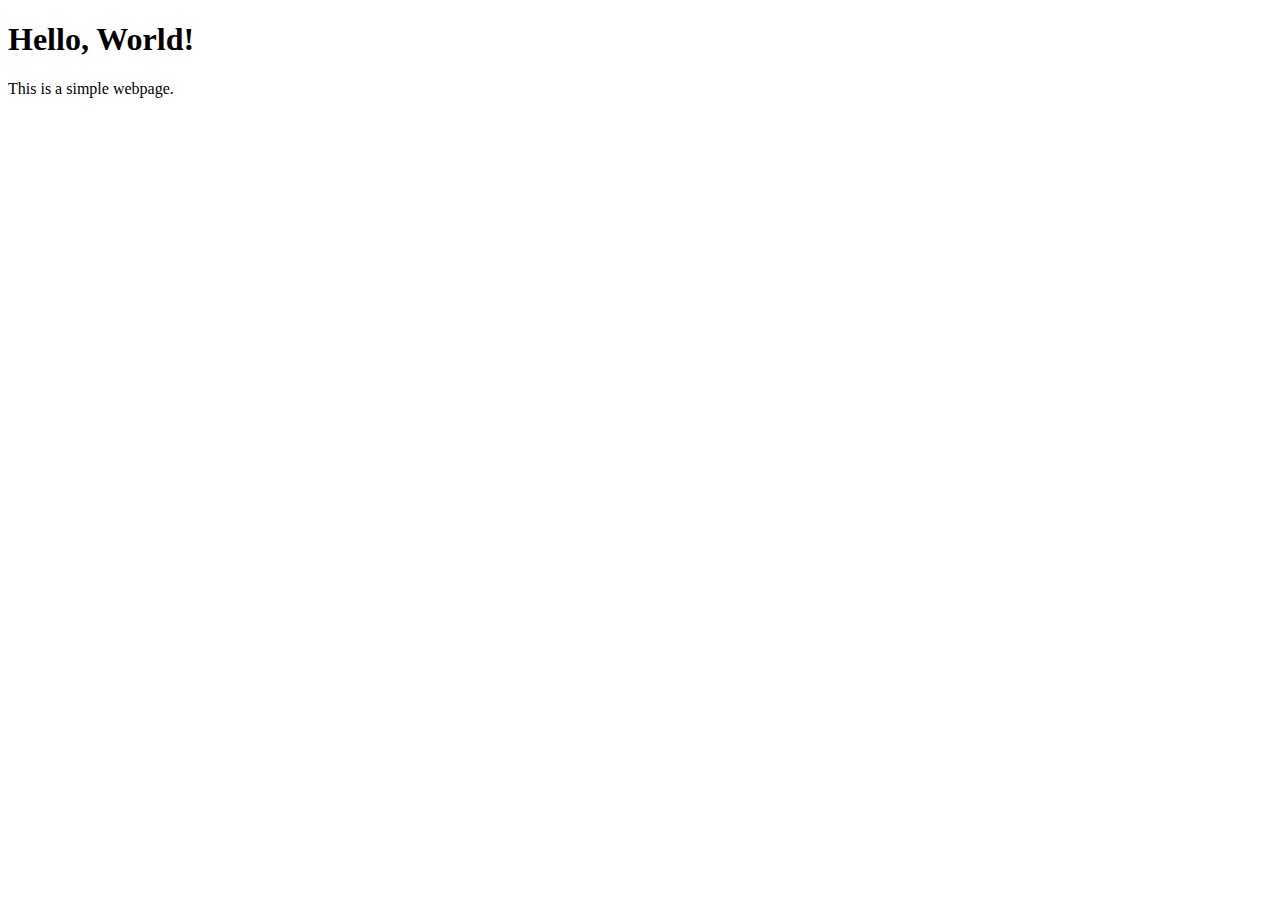
==== index.html @ 9b7ac6df "Add index.html" ====
<!DOCTYPE html>
<html lang="en">
<head>
    <meta charset="UTF-8">
    <meta name="viewport" content="width=device-width, initial-scale=1.0">
    <title>D277</title>
</head>
<body>
    <h1>Hello, World!</h1>
    <p>This is a simple webpage.</p>
</body>
</html>
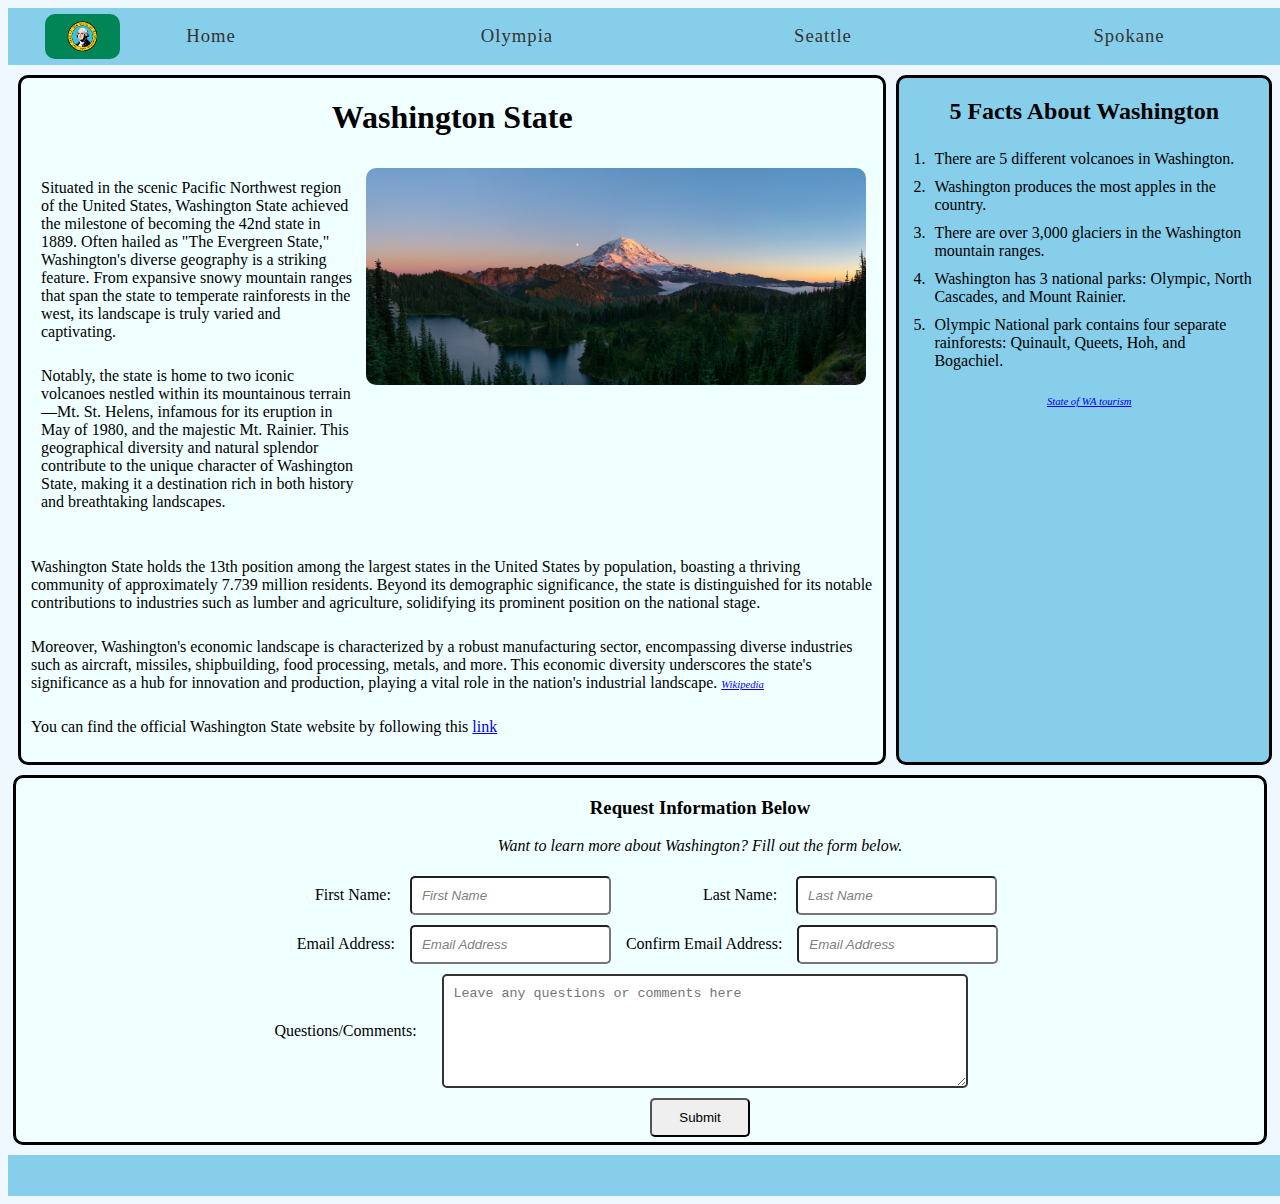
==== commit d583c831: "Rename Task2_home.html to index.html" ====
--- a/index.html
+++ b/index.html
@@ -1,12 +1,124 @@
 <!DOCTYPE html>
 <html lang="en">
 <head>
-    <meta charset="UTF-8">
-    <meta name="viewport" content="width=device-width, initial-scale=1.0">
-    <title>D277</title>
+  <meta charset="UTF-8">
+  <meta name="viewport" content="width=device-width, initial-scale=1.0">
+  <title>State Page (Home)</title>
+  <link rel="stylesheet" href="Task2.css">
 </head>
 <body>
-    <h1>Hello, World!</h1>
-    <p>This is a simple webpage.</p>
+  <header>
+    <nav class="nav_header">
+		<div>	
+         <img src="wa_flag.png" width="75" alt="Mt. Rainier">
+        </div>
+      <ul>
+        <li><a href="Task2_home.html">Home</a></li>
+        <li><a href="Task2_olympia.html">Olympia</a></li>
+        <li><a href="Task2_seattle.html">Seattle</a></li>
+        <li><a href="Task2_spokane.html">Spokane</a></li>
+      </ul>
+    </nav>
+  </header>
+  <div id="state">
+    <div class="column">
+      <div class="info">
+        <h1>Washington State</h1>
+        <section>
+          <div class="rainier">
+            <div>
+              <p>Situated in the scenic Pacific Northwest region of the United States, Washington State achieved the milestone of becoming the 42nd state in 1889. Often hailed as "The Evergreen State," Washington's diverse geography is a striking feature. From expansive snowy mountain ranges that span the state to temperate rainforests in the west, its landscape is truly varied and captivating.</p>
+			  <p>Notably, the state is home to two iconic volcanoes nestled within its mountainous terrain—Mt. St. Helens, infamous for its eruption in May of 1980, and the majestic Mt. Rainier. This geographical diversity and natural splendor contribute to the unique character of Washington State, making it a destination rich in both history and breathtaking landscapes.</p>
+            </div>
+            <div>
+              <img src="mount_rainier.jpeg" width="500" alt="Mt. Rainier">
+            </div>
+          </div>
+          <p>Washington State holds the 13th position among the largest states in the United States by population, boasting a thriving community of approximately 7.739 million residents. Beyond its demographic significance, the state is distinguished for its notable contributions to industries such as lumber and agriculture, solidifying its prominent position on the national stage.</p>
+		  <p>Moreover, Washington's economic landscape is characterized by a robust manufacturing sector, encompassing diverse industries such as aircraft, missiles, shipbuilding, food processing, metals, and more. This economic diversity underscores the state's significance as a hub for innovation and production, playing a vital role in the nation's industrial landscape. <cite><a href="https://en.wikipedia.org/wiki/Washington_(state)#History" target="_blank">Wikipedia</a></cite></p>
+          <p>You can find the official Washington State website by following this <a href="https://www.WA.gov" target="_blank">link</a></p>
+        </section>
+      </div>
+      <div class="side">
+        <aside>
+          <h2>5 Facts About Washington</h2>
+          <div>
+            <ol>
+              <li>There are 5 different volcanoes in Washington.</li>
+              <li>Washington produces the most apples in the country.</li>
+              <li>There are over 3,000 glaciers in the Washington mountain ranges.</li>
+              <li>Washington has 3 national parks: Olympic, North Cascades, and Mount Rainier.</li>
+              <li>Olympic National park contains four separate rainforests: Quinault, Queets, Hoh, and Bogachiel.</li>
+            </ol>
+		  <cite><a href="https://stateofwatourism.com/wander-here-19-interesting-facts-about-the-state-of-washington/" target="_blank">State of WA tourism</a></cite>
+          </div>
+        </aside>
+      </div>
+    </div>
+  </div>
+  <div class="form">
+    <div class="form_header">
+      <h3>Request Information Below</h3>
+      <p><i>Want to learn more about Washington? Fill out the form below.</i></p>
+    </div>
+    <form action="javascript:void(0);" method="get" class="info_form" onsubmit="return validateForm(event);">
+      <div class="form_data">
+        <div class="form_split">
+          <div class="fn">
+            <label for="first_name">First Name:</label>
+            <input id="first_name" name="first_name" type="text" placeholder="First Name">
+          </div>
+        </div>
+        <div class="form_split">
+          <div class="ln">
+            <label for="last_name">Last Name:</label>
+            <input id="last_name" name="last_name" type="text" placeholder="Last Name">
+          </div>
+        </div>
+      </div>
+      <div class="form_data">
+        <div class="form_split">
+          <label for="first_name">Email Address:</label>
+          <input id="email" name="email" type="email" placeholder="Email Address">
+        </div>
+        <div class="form_split">
+          <label for="conf_email">Confirm Email Address:</label>
+          <input id="conf_email" name="conf_email" type="email" placeholder="Email Address">
+        </div>
+      </div>
+      <div class="form_data">
+        <div class="text_box">
+          <label for="text_area">Questions/Comments:</label>
+          <textarea id="text_area" name="text_area" placeholder="Leave any questions or comments here"></textarea>
+        </div>
+      </div>
+      <div class="form_data">
+        <div class="submit-container">
+          <input id="submit" name="submit" type="submit">
+          <p id="emailMismatch">Emails do not match</p>
+        </div>
+      </div>
+    </form>
+  </div>
+  <script>
+    function validateForm(event) {
+      event.preventDefault();
+      console.log('Form submitted');
+      var email = document.getElementById('email').value;
+      var confEmail = document.getElementById('conf_email').value;
+      var emailMismatch = document.getElementById('emailMismatch');
+
+      if (email !== confEmail) {
+        emailMismatch.textContent = 'Emails do not match.';
+        emailMismatch.classList.add('active');
+        return false;
+      } else {
+        emailMismatch.textContent = '';
+        emailMismatch.classList.remove('active');
+        return true;
+      }
+    }
+  </script>
+<footer></footer>
 </body>
-</html>
+</html>--- a/Task2.css
+++ b/Task2.css
@@ -0,0 +1,280 @@
+@charset "UTF-8";
+
+/* General Styles */
+html {
+  background-color: #F0F8FF;
+}
+
+nav, footer {
+  width: 100%;
+  padding: 1px 10px 40px;
+  background-color: #87CEEB;
+}
+img {
+	border-radius: 10px;
+}
+/* Navigation Styles */
+.nav_header ul li {
+  list-style: none;
+  float: left;
+  margin-right: auto;
+  margin-top: 0px;
+  margin-bottom: 0px;
+  font-family: 'Times New Roman', Times, serif;
+  font-size: 14pt;
+  letter-spacing: 1px;
+  margin-left: auto;
+  text-align: center;
+  width: 25%;
+  color: #333;
+}
+
+.nav_header a {
+  color: #333;
+  font-family: 'Times New Roman', Times, serif;
+  font-size: 14pt;
+  letter-spacing: 1px;
+  text-decoration: none;
+}
+
+.nav_header a:hover {
+  color: #FF4500;
+  cursor: pointer;
+}
+.nav_header img {
+	position: absolute;
+	top: 14px;
+	left: 45px;
+}
+
+/*              */
+.column {
+  display: flex;
+}
+
+.info {
+  flex: 70%;
+  float: left;
+  border: 3px solid black;
+  border-radius: 10px;
+  background-color: #F0FFFF;
+}
+
+.side {
+  flex: 30%;
+  float: left;
+  background-color: #87CEEB;
+  border: 3px solid black;
+  border-radius: 10px;
+}
+.rainier {
+	display: flex;
+}
+.rainier img {
+	position: relative;
+	right: 12px;
+	margin: 5px;
+
+}
+ol {
+	display: flex;
+	flex-wrap: wrap;
+	text-align: left;
+}
+ol li {
+	position: relative;
+	right: 15px;
+	padding: 5px;
+}
+/* State */
+#state h1 {
+  font-family: 'Times New Roman', Times, serif;
+  text-align: center;
+}
+
+#state div {
+  width: 100%;
+  padding: 0px;
+  margin: 5px;
+  text-align: center;
+}
+
+#state p {
+  padding: 0px 10px 10px 10px;
+  text-align: left;
+}
+
+/* City */
+#city h1 {
+  font-family: 'Times New Roman', Times, serif;
+  text-align: center;
+}
+
+#city div {
+  width: 100%;
+  padding: 0px;
+  margin: 5px;
+  text-align: center;
+}
+
+#city p {
+  padding: 0px 10px 10px 10px;
+  text-align: left;
+}
+
+/* Bottom of City Page */
+.city_bottom {
+  display: flex;
+  justify-content: space-between;
+}
+
+.city_image,
+.city_side {
+  flex: 1;
+  display: flex;
+  justify-content: center;
+  align-items: center;
+  border: 3px solid black;
+  border-radius: 10px;
+  background-color: #87CEEB;
+  margin: 0 10px;
+}
+
+.city_image img {
+  width: 96%;
+  height: 96%;
+  object-fit: cover;
+  margin: 2%;
+  border-radius: 10px;
+}
+
+/* Form Styles */
+.form_header {
+  position: relative;
+  right: -60px;
+}
+
+.form {
+  text-align: center;
+  border: 3px solid black;
+  border-radius: 10px;
+  background-color: #F0FFFF;
+  margin: 5px 5px 10px 5px;
+}
+
+.form_data {
+  display: flex;
+  justify-content: center;
+}
+
+.form_split {
+  display: flex;
+}
+
+.form_data input {
+  border-radius: 5px;
+  margin-top: 5px;
+  margin-bottom: 5px;
+  padding: 10px;
+}
+
+.form_data label {
+  margin: 5px;
+  padding: 10px;
+  text-align: right;
+}
+
+.text_box {
+  display: flex;
+  align-items: center;  
+}
+
+.text_box label {
+  margin-right: 10px; 
+}
+
+#emailMismatch {
+  color: red;
+  font-style: italic;
+  display: none;
+}
+
+#emailMismatch.active {
+  display: block;
+}
+
+.fn {
+  position: relative;
+  left: -30px;
+}
+
+.ln {
+  position: relative;
+  right: -47px;
+}
+
+.text_box {
+  position: relative;
+  right: 24px;
+}
+
+#text_area {
+  margin: 5px;
+  padding: 10px;
+  width: 502px;
+  height: 90px;
+  border-radius: 5px;
+  border: 2px solid #333;
+}
+
+.form_data input::placeholder {
+  color: grey;
+  font-style: italic;
+}
+
+input[type="submit"] {
+  margin: 5px;
+  width: 100px;
+}
+
+input[type="submit"]:hover {
+  cursor: pointer;
+  background-color: #87CEEB;
+}
+
+.submit-container {
+  position: relative;
+  margin-right: -120px;
+}
+
+.submit p {
+  float: right;
+  color: red;
+  font-style: italic;
+}
+
+cite {
+  font-size: 8pt;
+}
+
+/* Table Styles */
+table {
+  border-collapse: collapse;
+  width: 100%;
+  margin-top: 20px;
+}
+
+th, td {
+  padding: 12px;
+  text-align: left;
+  border-bottom: 1px solid #ddd;
+}
+
+th {
+  background-color: #87CEEB;
+  color: #333;
+}
+
+tr {
+  background-color: #F0FFFF;
+}